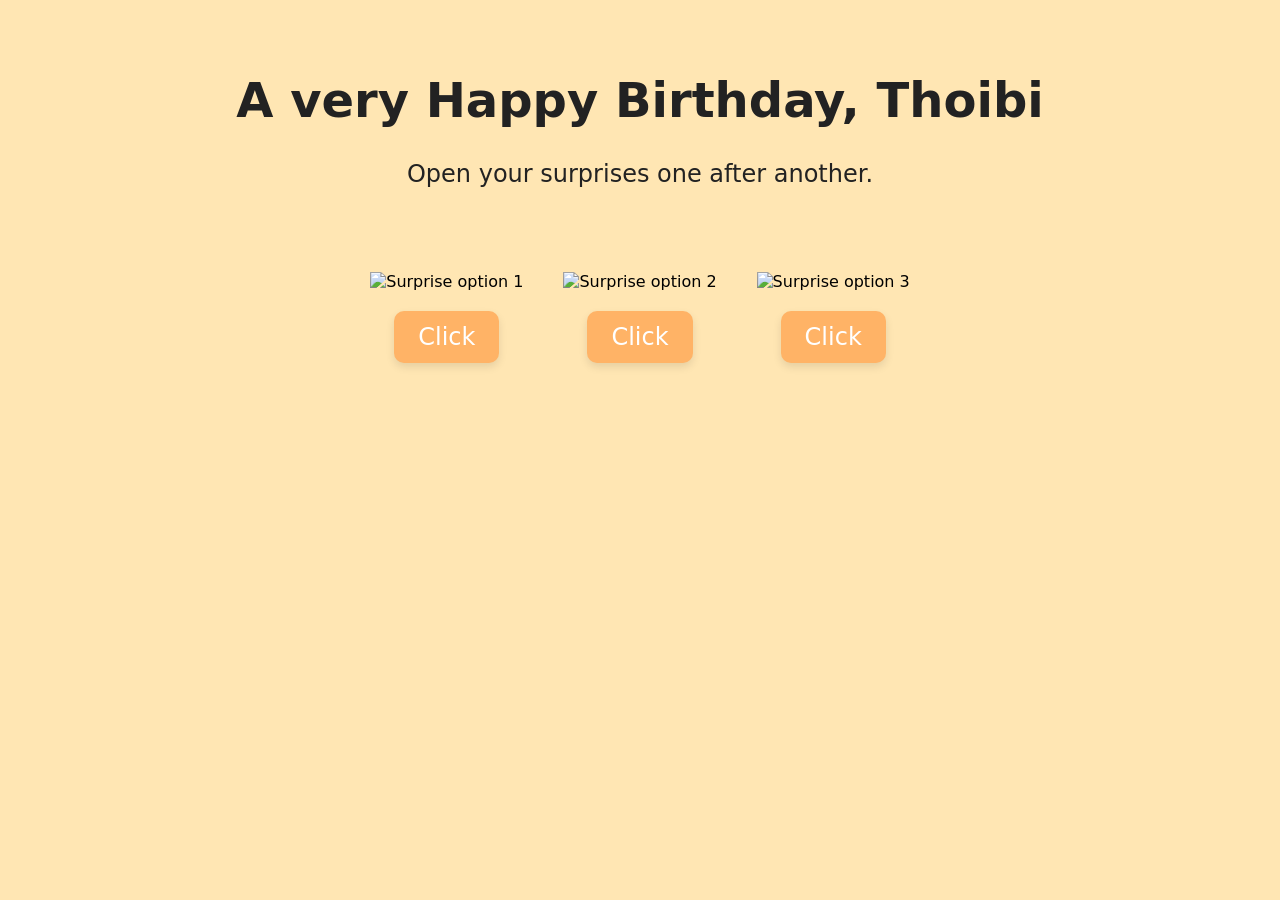
==== option_page.html @ eab6f6f5 "Add files via upload" ====
<!DOCTYPE html>
<html lang="en">

<head>
    <meta charset="UTF-8">
    <meta name="viewport" content="width=device-width, initial-scale=1.0">
    <meta http-equiv="X-UA-Compatible" content="ie=edge">
    <link rel="stylesheet" href="option_page_style.css">
    <title>Birthday</title>
</head>

<body>
    <div class="container">
        <div class="text">
            <h1>A very Happy Birthday, Thoibi</h1>
            <p>Open your surprises one after another.</p>
        </div>
        <section>
            <div class="option1">
                <img src="images/8713719d851254959f07deb997dbf6af-removebg-preview.png" alt="Surprise option 1">
                <a href="surprise1.html">Click</a>
            </div>
            <div class="option2">
                <img src="images/8713719d851254959f07deb997dbf6af-removebg-preview.png" alt="Surprise option 2">
                <a href="surprise2.html">Click</a>
            </div>
            <div class="option3">
                <img src="images/8713719d851254959f07deb997dbf6af-removebg-preview.png" alt="Surprise option 3">
                <a href="surprise3.html">Click</a>
            </div>
        </section>
    </div>
</body>
</html>
---- option_page_style.css ----
*, *::before, *::after {
    box-sizing: border-box;
}

html, body {
    margin: 0;
    padding: 0;
    width: 100%;
    max-width: 100vw;
    min-width: 250px;
    min-height: 100vh;
    overflow-x: hidden;
    background: #ffe6b3;
    font-family: system-ui, -apple-system, BlinkMacSystemFont, 'Segoe UI', Roboto, Oxygen, Ubuntu, Cantarell, 'Open Sans', 'Helvetica Neue', sans-serif;
    font-weight: 500;
}

.container {
    display: flex;
    flex-direction: column;
    align-items: center;
    justify-content: flex-start;
    width: 100%;
    min-height: 100vh;
    padding: 40px 20px;
}

.text h1 {
    font-size: 48px;
    text-align: center;
    animation: fadeIn 1s ease-in-out;
}

.text p {
    font-size: 24px;
    text-align: center;
    animation: fadeIn 1.3s ease-in-out;
}

.text {
    color: #222222;
    margin-bottom: 20px;
    animation: fadeIn 1.5s ease-in-out;
}

.option {
    padding: 10px 20px;
    font-size: 18px;
    background: #f5f4f4;
    color: #000000;
    cursor: pointer;
    border: none;
    border-radius: 10px;
    box-shadow: 0 4px 8px rgba(0, 0, 0, 0.1);
    margin: 10px;
}

.option1 {
    display: flex;
    flex-direction: column;
    align-items: center;
    gap: 20px;
    animation: fadeIn 1.7s ease-in-out;
}

.option1 img {
    width: 100%;
    max-width: 500px;
    height: auto;
    object-fit: contain;
    animation: fadeIn 1.7s ease-in-out;
}

.option1 a {
    padding: 12px 24px;
    font-size: 24px;
    background: #ffb366;
    color: #ffffff;
    text-decoration: none;
    border-radius: 10px;
    box-shadow: 0 4px 8px rgba(0, 0, 0, 0.1);
    cursor: pointer;
    animation: fadeIn 1.7s ease-in-out;
}

.option1 a:hover {
    background: #ff9933;
}

.option2 {
    display: flex;
    flex-direction: column;
    align-items: center;
    gap: 20px;
    animation: fadeIn 1.8s ease-in-out;
}

.option2 img {
    width: 100%;
    max-width: 500px;
    height: auto;
    object-fit: contain;
    animation: fadeIn 1.8s ease-in-out;
}

.option2 a {
    padding: 12px 24px;
    font-size: 24px;
    background: #ffb366;
    color: #ffffff;
    text-decoration: none;
    border-radius: 10px;
    box-shadow: 0 4px 8px rgba(0, 0, 0, 0.1);
    cursor: pointer;
    animation: fadeIn 1.8s ease-in-out;
}

.option2 a:hover {
    background: #ff9933;
}

.option3 {
    display: flex;
    flex-direction: column;
    align-items: center;
    gap: 20px;
    animation: fadeIn 1.9s ease-in-out;
}

.option3 img {
    width: 100%;
    max-width: 500px;
    height: auto;
    object-fit: contain;
    animation: fadeIn 1.9s ease-in-out;
}

.option3 a {
    padding: 12px 24px;
    font-size: 24px;
    background: #ffb366;
    color: #ffffff;
    text-decoration: none;
    border-radius: 10px;
    box-shadow: 0 4px 8px rgba(0, 0, 0, 0.1);
    cursor: pointer;
    animation: fadeIn 1.9s ease-in-out;
}

.option3 a:hover {
    background: #ff9933;
}

section {
    display: flex;
    flex-direction: row;
    align-items: flex-start;
    justify-content: center;
    flex-wrap: wrap;
    gap: 40px;
    margin-top: 40px;
    animation: fadeIn 1s ease-in-out;
}

@keyframes fadeIn {
    from {
        opacity: 0;
        transform: translateY(30px);
    }
    to {
        opacity: 1;
        transform: translateY(0)
    }
}
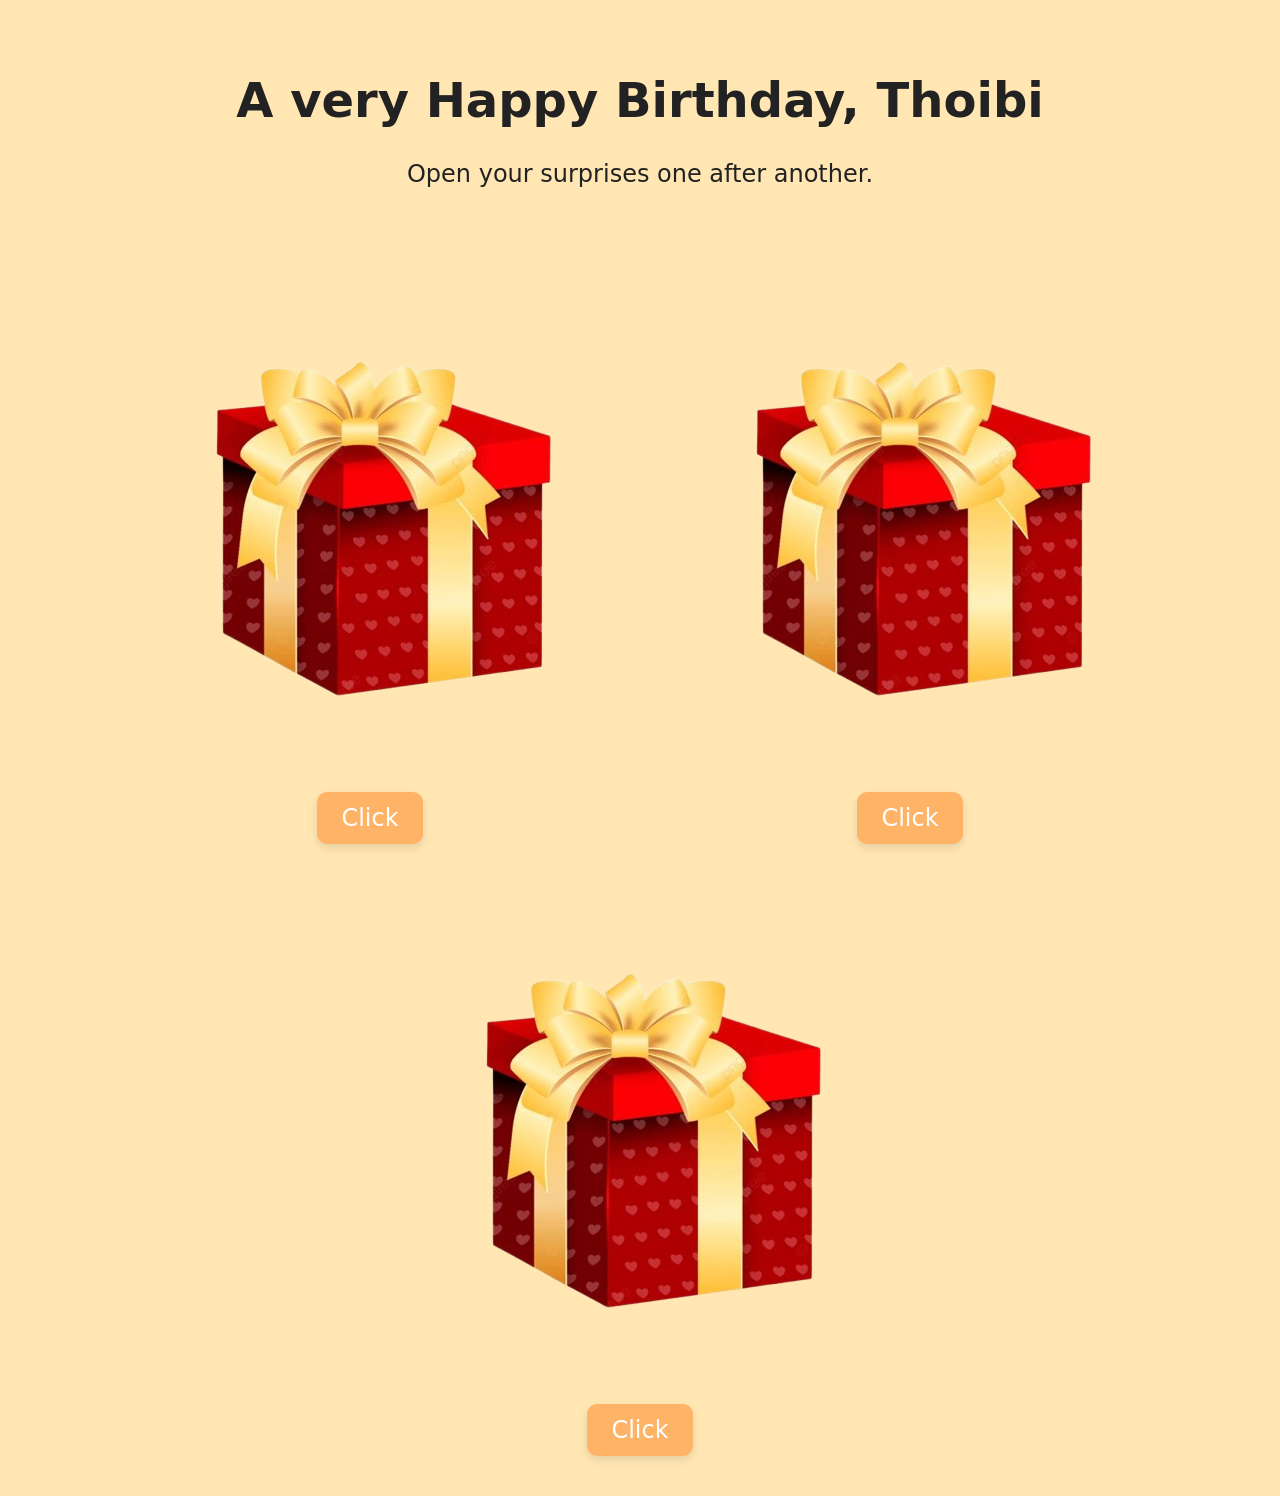
==== commit e5f9adbb: "Update image source paths to relative URLs" ====
--- a/option_page.html
+++ b/option_page.html
@@ -17,18 +17,18 @@
         </div>
         <section>
             <div class="option1">
-                <img src="images/8713719d851254959f07deb997dbf6af-removebg-preview.png" alt="Surprise option 1">
+                <img src="./8713719d851254959f07deb997dbf6af-removebg-preview.png" alt="Surprise option 1">
                 <a href="surprise1.html">Click</a>
             </div>
             <div class="option2">
-                <img src="images/8713719d851254959f07deb997dbf6af-removebg-preview.png" alt="Surprise option 2">
+                <img src="./8713719d851254959f07deb997dbf6af-removebg-preview.png" alt="Surprise option 2">
                 <a href="surprise2.html">Click</a>
             </div>
             <div class="option3">
-                <img src="images/8713719d851254959f07deb997dbf6af-removebg-preview.png" alt="Surprise option 3">
+                <img src="./8713719d851254959f07deb997dbf6af-removebg-preview.png" alt="Surprise option 3">
                 <a href="surprise3.html">Click</a>
             </div>
         </section>
     </div>
 </body>
-</html>+</html>
